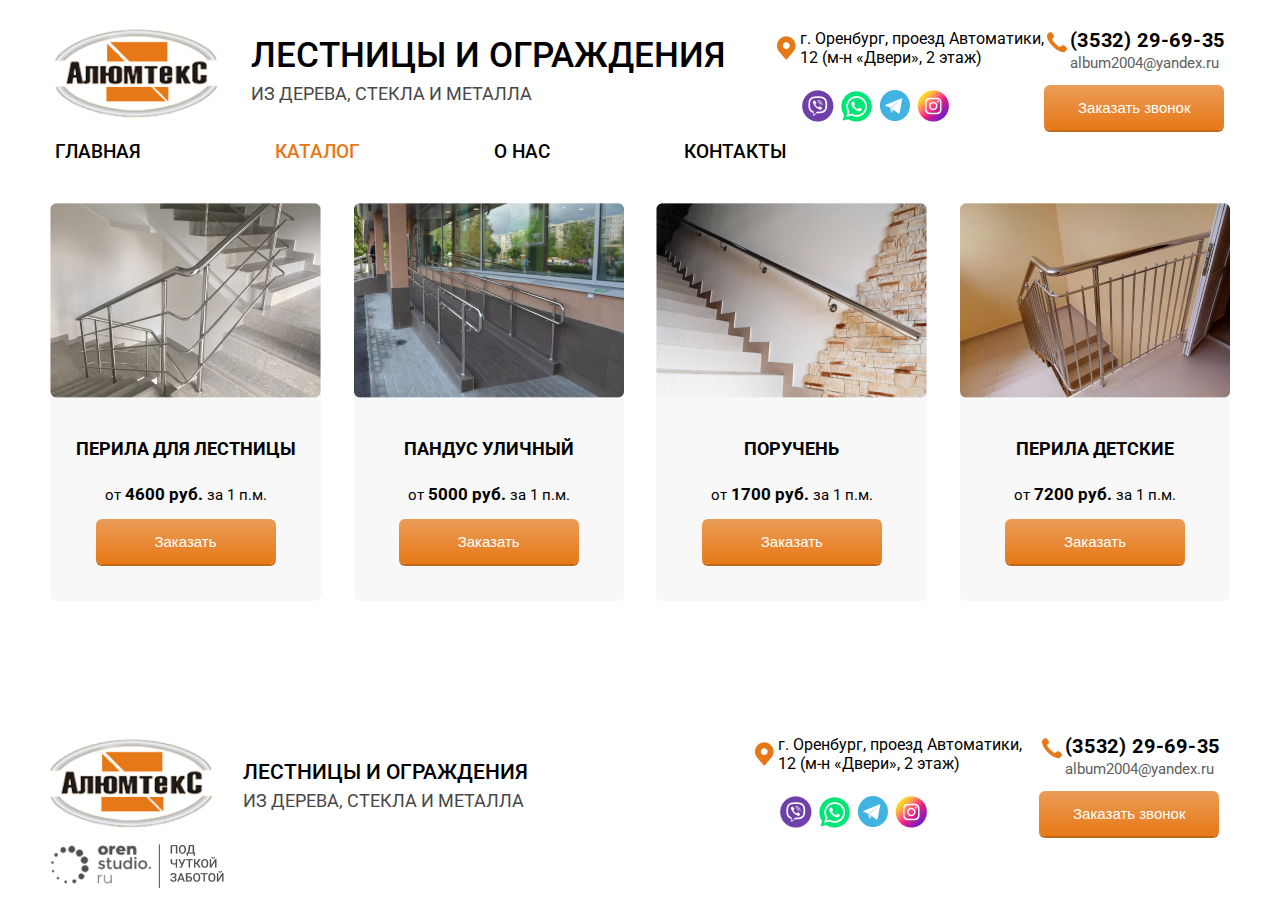
==== catalog.html @ 0273c0f2 "finished catalog page" ====
<!DOCTYPE html>
<html lang="en">
<head>
    <meta charset="UTF-8">
    <meta http-equiv="X-UA-Compatible" content="IE=edge">
    <meta name="viewport" content="width=device-width, initial-scale=1.0">
    <link rel="preconnect" href="https://fonts.googleapis.com">
    <link rel="preconnect" href="https://fonts.gstatic.com" crossorigin>
    <link href="https://fonts.googleapis.com/css2?family=Roboto" rel="stylesheet">
    <link rel="stylesheet" href="./style.css">
    <link rel="stylesheet" href="./burgerstyle.css">
    <link rel="stylesheet" href="catalogstyle.css">
    <script src="./script.js" defer></script>
    <title>Document</title>
</head>
<body>
    <div id="menu">
        <div id="menu-bar" onclick="menuOnClick()">
            <div id="bar1" class="bar"></div>
            <div id="bar2" class="bar"></div>
            <div id="bar3" class="bar"></div>
        </div>
        <nav class="nav" id="nav">
            <ul>
                <li><a href="#">Главная</a></li>
                <li><a href="#">Каталог</a></li>
                <li><a class="selected" href="#">О нас</a></li>
                <li><a href="#">Контакты</a></li>
           </ul>
        </nav> 
    </div>
    <div class="menu-bg" id="menu-bg"></div>
    <header>
        <div class="headerContainer">
            <div class="logo">
                <img src="./img/logo.png" alt="logo">
            </div>
            <div class="siteName">
                <h1>Лестницы и ограждения</h1>
                <h2>из дерева, стекла и металла</h2>
            </div>
            <div class="headerSocialsPhoneContainer">
                <div class="adres-socials">
                    <div class="adres">
                        <img src="./img/mapMark.png" alt="mapMark">
                        <span>г. Оренбург, проезд Автоматики,<br>12 (м-н «Двери», 2 этаж)</span>
                    </div>
                    <div class="socials">
                        <img src="./img/viberIcon.png" alt="viberIcon">
                        <img src="./img/whatsappIcon.png" alt="whatsappIcon">
                        <img src="./img/telegramIcon.png" alt="telegramIcon">
                        <img src="./img/instagram.png" alt="instagram">
                    </div>
                </div>
                <div class="phone-requestCallButton">
                    <div class="phone-mail">
                        <img src="./img/phone.png" alt="phone">
                        <div class="phone-mailContainer">
                            <div class="phone">
                                <span>(3532) 29-69-35</span>
                            </div>
                            <div class="mail">
                                <span>album2004@yandex.ru</span>
                            </div>
                        </div>
                    </div>
                    <div class="requestCallButton">
                        <button class="buttons">Заказать звонок</button>
                    </div>
                </div>
            </div>
        </div>
        <div class="navbar-container">
            <nav>
                <li><a href="#">Главная</a></li>
                <li><a class="selected" href="#">Каталог</a></li>
                <li><a href="#">О нас</a></li>
                <li><a href="#">Контакты</a></li>
            </nav>
        </div>
    </header>
    <main>
        <section class="catalog">
            <div class="mainWrapper">
                <div class="catalogItems">
                    <div class="catalogItem">
                        <img src="./img/catalogItem1.png" alt="catalogItem">
                        <span class="itemName">Перила для лестницы</span>
                        <span class="itemPrice">от <span>4600 руб.</span> за 1 п.м.</span>
                        <button class="buttons">Заказать</button>
                    </div>
                    <div class="catalogItem">
                        <img src="./img/catalogItem2.png" alt="catalogItem">
                        <span class="itemName">Пандус уличный</span>
                        <span class="itemPrice">от <span>5000 руб.</span> за 1 п.м.</span>
                        <button class="buttons">Заказать</button>
                    </div>
                    <div class="catalogItem">
                        <img src="./img/catalogItem3.png" alt="catalogItem">
                        <span class="itemName">Поручень</span>
                        <span class="itemPrice">от <span>1700 руб.</span> за 1 п.м.</span>
                        <button class="buttons">Заказать</button>
                    </div>
                    <div class="catalogItem">
                        <img src="./img/catalogItem4.png" alt="catalogItem">
                        <span class="itemName">Перила детские</span>
                        <span class="itemPrice">от <span>7200 руб.</span> за 1 п.м.</span>
                        <button class="buttons">Заказать</button>
                    </div>
                </div>
            </div>
        </section>
    </main>
    <footer>
        <div class="mainWrapper">
            <div class="headerContainer">
                <div class="footerLogoContainer">
                    <div class="logo">
                        <img src="./img/logo.png" alt="logo">
                    </div>
                    <div class="siteName">
                        <h1>Лестницы и ограждения</h1>
                        <h2>из дерева, стекла и металла</h2>
                    </div>
                </div>
                <div class="footerContactsContainer">
                    <div class="adres-socials">
                        <div class="adres">
                            <img src="./img/mapMark.png" alt="mapMark">
                            <span>г. Оренбург, проезд Автоматики,<br>12 (м-н «Двери», 2 этаж)</span>
                        </div>
                        <div class="socials">
                            <img src="./img/viberIcon.png" alt="viberIcon">
                            <img src="./img/whatsappIcon.png" alt="whatsappIcon">
                            <img src="./img/telegramIcon.png" alt="telegramIcon">
                            <img src="./img/instagram.png" alt="instagram">
                        </div>
                    </div>
                    <div class="phone-requestCallButton">
                        <div class="phone-mail">
                            <img src="./img/phone.png" alt="phone">
                            <div class="phone-mailContainer">
                                <div class="phone">
                                    <span>(3532) 29-69-35</span>
                                </div>
                                <div class="mail">
                                    <span>album2004@yandex.ru</span>
                                </div>
                            </div>
                        </div>
                        <div class="requestCallButton">
                            <button class="buttons">Заказать звонок</button>
                        </div>
                    </div>
                </div>
            </div>
            <img class="footerCompanyLogo" src="./img/footerCompanyLogo.png" alt="footerCompanyLogo">
        </div>
    </footer>
</body>
</html>
---- style.css ----
@import url("burgerstyle.css");
:root {
    --main-orrange: #E77817;
}
* {
    margin: 0;
    padding: 0;
    box-sizing: border-box;
}
body {
    font-family: 'Roboto', sans-serif;
    font-style: normal;
}
.buttons {
    height: 45px;
    width: 180px;
    font-weight: 500;
    font-size: 15px;
    line-height: 160%;
    text-align: center;
    color: #FFFFFF;
    background: linear-gradient(180deg, #EA9D58 0%, var(--main-orrange) 100%);
    box-shadow: 0px 2px 0px #C1691B;
    border-radius: 6px;
    border: none;
}
.buttons:hover {
    color: #000;
}
header {
    width: 100%;
    display: flex;
    flex-direction: column;
    align-items: center;
    min-height: 130px;
}
h1 {
    font-weight: 500;
    font-size: 34.6955px;
    line-height: 150%;
    text-transform: uppercase;
}
h2 {
    font-weight: 400;
    font-size: 17.6981px;
    line-height: 150%;
    text-transform: uppercase;
    color: #474747;
}
h3 {
    font-weight: 700;
    font-size: 35px;
    line-height: 41px;
    text-transform: uppercase;
    color: #000000;
}
h4 {
    font-weight: 700;
    font-size: 22px;
    line-height: 26px;
    color: #000000;
}
p {
    font-weight: 400;
    font-size: 20px;
    line-height: 170%;
    text-align: center;
    color: #333333;
}
.headerContainer {
    max-width: 1170px;
    width: 100%;
    display: flex;
    justify-content: space-between;
    margin-top: 29px;
}
.headerContainer .siteName {
    display: flex;
    flex-direction: column;
    margin-right: 13px;
}
.headerContainer .adres-socials {
    display: flex;
    flex-direction: column;
}
.headerContainer .adres-socials .adres {
    display: flex;
    align-items: center;
}
.headerContainer .adres-socials .socials {
    display: flex;
    align-items: center;
    margin-top: 23px;
    margin-left: 30px;
    gap: 7px;
}
.headerContainer .phone-requestCallButton {
    display: flex;
    flex-direction: column;
    align-items: center;
    justify-content: center;
}
.headerContainer .phone-requestCallButton .phone-mail {
    display: flex;
    align-items: flex-start;
}
.headerContainer .phone-requestCallButton .phone-mailContainer {
    display: flex;
    flex-direction: column;
}
.headerContainer .phone-requestCallButton .phone {
    font-weight: 700;
    font-size: 20px;
    line-height: 110%;
    display: flex;
    align-items: center;
    letter-spacing: 0.7px;
}
.headerContainer .phone-requestCallButton .mail {
    font-weight: 400;
    font-size: 15px;
    line-height: 160%;
    color: #5F5F5F;
    
}
.headerContainer .phone-requestCallButton .requestCallButton {
    margin-top: 10px;
}
.headerContainer .headerSocialsPhoneContainer {
    display: flex;
    justify-content: center;
    flex-wrap: wrap;
}
header .navbar-container {
    max-width: 1170px;
    width: 100%;
    margin-top: 11px;
    list-style-type: none;
}
header .navbar-container a {
    font-weight: 500;
    font-size: 19px;
    line-height: 22px;
    text-transform: uppercase;
    text-decoration: none;
    color: #000;
}
header .navbar-container a:active {
    color: #000;
}
header nav {
    display: flex;
    justify-content: flex-start;
    gap: 134px;
}
header nav .selected {
    color: var(--main-orrange);
}
main {
    width: 100%;
    display: flex;
    flex-direction: column;
    align-items: center;
}
.mainWrapper {
    max-width: 1180px;
    width: 100%;
    display: flex;
    flex-direction: column;
    align-items: center;
}
.benefits {
    margin-top: 10px;
    height: 100%;
    width: 100%;
    display: flex;
    justify-content: center;
}
.benefits .mainWrapper {
    flex-direction: row;
    justify-content: space-between;
    position: relative;
}
.benefits-img {
    display: flex;
    justify-content: center;
    position: relative;
    align-items: center;
}
.benefits-img .sliderImage {
    width: 100%;
}
.benefits .arrows {
    max-width: 628px;
    width: 100%;
    display: flex;
    justify-content: space-between;
    position: absolute;
    height: 4vw;
}
.benefits .benefits-list {
    display: flex;
    flex-direction: column;
    gap: 25px;
}
.benefits .benefits-list .benefits-item {
    display: flex;
    align-items: center;
    justify-content: space-between;
}
.benefits .benefits-list span {
    font-weight: 700;
    font-size: 17px;
    line-height: 20px;
    text-transform: uppercase;
    background: #EFEFEF;
    width: 333px;
    height: 61px;    
    margin-left: 25px;
    padding-top: 19px;
    padding-left: 21px;
}
.benefits .calculateButton {
    background-color: var(--main-orrange);
    border-radius: 10px;
    width: 230px;
    height: 78px;
    font-weight: 400;
    font-size: 15px;
    line-height: 18px;
    color: #FFFFFF;
    display: flex;
    align-items: center;
    margin-top: 10px;
    position: absolute;
    right: 0vw;
    bottom: -90px;
}
.benefits .calculateButton img {
    padding-left: 29px;
}
.benefits .calculateButton span {
    padding-left: 13px;
}
.ourWorks {
    margin-top: 67px;
    width: 100%;
    display: flex;
    justify-content: center;
}
.ourWorks .mainWrapper {
    align-items: flex-start;
}
.ourWorks .ourWorksList {
    margin-top: 19px;
    width: 100%;
    display: flex;
    justify-content: space-between;
    flex-wrap: wrap;
}
.ourWorks .ourWorksList .ourWorksList-item {
    display: flex;
    flex-direction: column;
    align-items: center;
}
.ourWorks .ourWorksList .ourWorksList-item img {
    margin-top: 20px;
}
.testHeader {
    margin-top: 70px;
    width: 100%;
    display: flex;
    justify-content: center;
}
.testHeader h3 {
    text-align: center;
}
.testHeader .textContainer {
    margin-top: 37px;
    display: flex;
    justify-content: center;
}
footer {
    margin-top: 105px;
    width: 100%;
    display: flex;
    justify-content: center;
}
footer .mainWrapper {
    align-items: flex-start;
}
footer h1 {
    font-size: 20.6478px;
}
footer h2 {
    font-size: 17.6981px;
}
footer .footerLogoContainer {
    display: flex;
    align-items: center;
    flex-wrap: wrap;
    justify-content: center;
}
footer .footerLogoContainer .siteName {
    margin-left: 30px;
}
footer .footerContactsContainer {
    display: flex;
    justify-content: center;
}
footer .footerContactsContainer .adres-socials {
    margin-right: 17px;
}
footer .footerCompanyLogo {
    margin-top: 6px;
}
@media (max-width: 1100px) {
    h1 {
        font-size: 1.5em;
        text-align: center;
    }
    h2 {
        font-size: 1em;
        text-align: center;
    }
    h3 {
        font-size: 1.5em;
    }
    h4 {
        font-size: 1.3em;
    }
    p {
        font-size: 1em;
    }
}
@media (max-width: 1150px) {
    .benefits-item span {
        width: 100% !important;
    }
}
@media (max-width: 1080px) {
    .ourWorks .mainWrapper {
        align-items: center;
    }
    .ourWorks .ourWorksList-item {
        width: 50%;
    }
}
@media (max-width: 952px) {
    .benefits .mainWrapper {
        flex-direction: column;
    }
    .benefits .benefits-list {
        margin-top: 20px;
    }
    .ourWorks {
        margin-top: 110px;
    }
}
@media (max-width: 740px) {
    #menu {
        display: block !important;
    }
    header .navbar-container {
        display: none;
    }
    .benefits {
        margin-top: 20px;
    }
    footer .footerContactsContainer {
        flex-wrap: wrap;
    }
    p {
        padding: 0 40px;
    }
}
@media (max-width: 600px) {
    header .headerContainer, footer .headerContainer {
        flex-wrap: wrap;
        justify-content: center;
    }
}
@media (max-width: 540px) {
    .ourWorks .ourWorksList-item, .ourWorks .ourWorksList-item img {
        width: 100%;
    }
}
@media (max-width: 452px) {
    header .socials, footer .socials {
        margin-left: 0 !important;
        justify-content: center;
        margin-bottom: 20px;
    }
}
---- burgerstyle.css ----
:root {
    --main-orrange: #E77817;
}
#menu {
    z-index: 2;
    position: fixed;
    display: none;
}
#menu-bar {
    width: 45px;
    height: 40px;
    margin: 30px 0 20px 10px;
    cursor: pointer;
    position: fixed; 
    z-index: 12; 
}
.bar {
    height: 5px;
    width: 100%;
    background-color: var(--main-orrange);
    display: block;
    border-radius: 5px;
    transition: 0.3s ease;
}
#bar1 {
    transform: translateY(-4px);
}
#bar3 {
    transform: translateY(4px);
}
.nav {
    transition: 0.3s ease;
    display: none;
    position: fixed;
}
.nav ul {
    padding: 0 22px;
    margin-top: 70px;
}
.nav li {
    list-style: none;
    padding: 12px 0;
}
.nav li a {
    color: white;
    font-size: 20px;
    text-decoration: none;
}
.nav li a:hover {
    font-weight: bold;
}
.menu-bg, #menu {
    top: 0;
    left: 0;
    position: absolute;
}
.menu-bg {
    z-index: 1;
    width: 0;
    height: 0;
    margin: 30px 0 20px 40px;
    background: radial-gradient(circle, var(--main-orrange), var(--main-orrange));
    border-radius: 50%;
    transition: 0.3s ease;
    position: fixed;
}
.change {
    display: block;
    position: fixed;
}
.change .bar {
    background-color: white;
}
.change #bar1 {
    transform: translateY(4px) rotateZ(-45deg);
}
.change #bar2 {
    opacity: 0;
}
.change #bar3 {
    transform: translateY(-6px) rotateZ(45deg);
}
.change-bg {
    width: 520px;
    height: 460px;
    transform: translate(-60%,-30%);
}
---- catalogstyle.css ----
* {
    margin: 0;
    padding: 0;
    box-sizing: border-box;
}
body {
    font-family: 'Roboto', sans-serif;
    font-style: normal;
}
.catalog {
    margin-top: 40px;
    width: 100%;
    display: flex;
    justify-content: center;
}
.catalog .catalogItems {
    width: 100%;
    display: flex;
    justify-content: space-between;
    flex-wrap: wrap;
}
.catalog .catalogItem {
    height: 398px;
    background-color: #F8F8F8;
    display: flex;
    flex-direction: column;
    align-items: center;
    border-radius: 6px;
}
.catalog .catalogItem:hover {
    box-shadow: 0px 8px 30px rgba(0, 0, 0, 0.15);
}
.catalog .catalogItem .itemName {
    margin-top: 40px;
    font-weight: 700;
    font-size: 18px;
    line-height: 21px;
    text-align: center;
    text-transform: uppercase;
}
.catalog .catalogItem .itemPrice {
    margin-top: 25px;
    font-weight: 400;
    font-size: 15px;
    line-height: 18px;
    text-align: center;
    color: #000000;
}
.catalog .catalogItem .itemPrice span {
    font-weight: 700;
    font-size: 17px;
    line-height: 20px;
}
.catalog .catalogItem button {
    margin-top: 15px;
}
@media (max-width: 1082px) {
    .catalog .mainWrapper {
        width: 70%;
    }
    .catalog .catalogItems {
        justify-content: center;
        gap: 30px;
    }
}
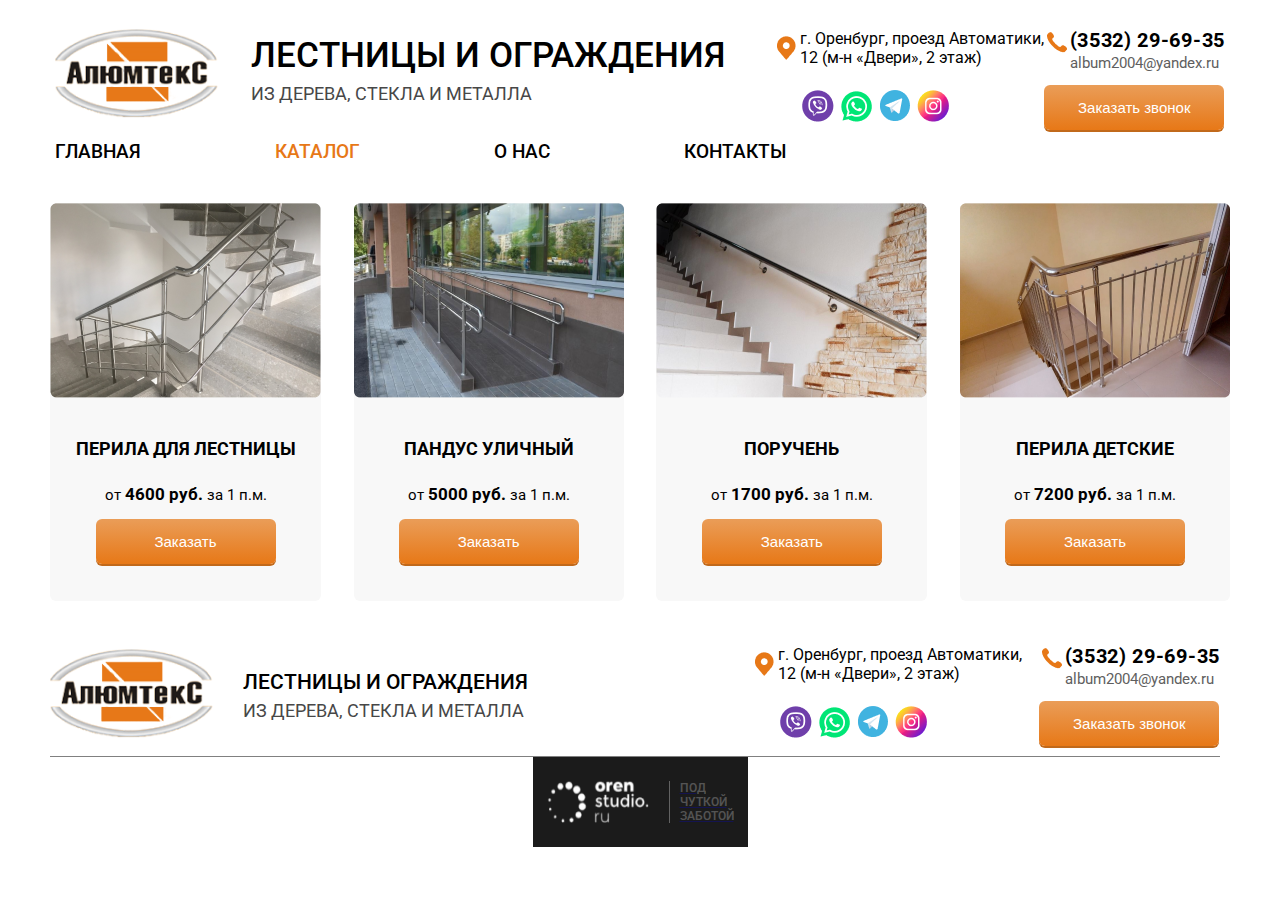
==== commit 855f0fe5: "added modal windows" ====
--- a/catalog.html
+++ b/catalog.html
@@ -7,10 +7,11 @@
     <link rel="preconnect" href="https://fonts.googleapis.com">
     <link rel="preconnect" href="https://fonts.gstatic.com" crossorigin>
     <link href="https://fonts.googleapis.com/css2?family=Roboto" rel="stylesheet">
-    <link rel="stylesheet" href="./style.css">
-    <link rel="stylesheet" href="./burgerstyle.css">
-    <link rel="stylesheet" href="catalogstyle.css">
-    <script src="./script.js" defer></script>
+    <link rel="stylesheet" href="./assets/templates/main/style.css">
+    <link rel="stylesheet" href="./assets/templates/main/burgerstyle.css">
+    <link rel="stylesheet" href="./assets/templates/main/catalogstyle.css">
+    <link rel="stylesheet" href="./assets/templates/main/modal.css">
+    <script src="./assets/js/script.js" defer></script>
     <title>Document</title>
 </head>
 <body>
@@ -22,9 +23,9 @@
         </div>
         <nav class="nav" id="nav">
             <ul>
-                <li><a href="#">Главная</a></li>
-                <li><a href="#">Каталог</a></li>
-                <li><a class="selected" href="#">О нас</a></li>
+                <li><a href="index.html">Главная</a></li>
+                <li><a href="catalog.html">Каталог</a></li>
+                <li><a href="#">О нас</a></li>
                 <li><a href="#">Контакты</a></li>
            </ul>
         </nav> 
@@ -33,7 +34,7 @@
     <header>
         <div class="headerContainer">
             <div class="logo">
-                <img src="./img/logo.png" alt="logo">
+                <img src="./assets/templates/main/img/logo.png" alt="logo">
             </div>
             <div class="siteName">
                 <h1>Лестницы и ограждения</h1>
@@ -42,22 +43,22 @@
             <div class="headerSocialsPhoneContainer">
                 <div class="adres-socials">
                     <div class="adres">
-                        <img src="./img/mapMark.png" alt="mapMark">
+                        <img src="./assets/templates/main/img/mapMark.png" alt="mapMark">
                         <span>г. Оренбург, проезд Автоматики,<br>12 (м-н «Двери», 2 этаж)</span>
                     </div>
                     <div class="socials">
-                        <img src="./img/viberIcon.png" alt="viberIcon">
-                        <img src="./img/whatsappIcon.png" alt="whatsappIcon">
-                        <img src="./img/telegramIcon.png" alt="telegramIcon">
-                        <img src="./img/instagram.png" alt="instagram">
+                        <img src="./assets/templates/main/img/viberIcon.png" alt="viberIcon">
+                        <img src="./assets/templates/main/img/whatsappIcon.png" alt="whatsappIcon">
+                        <img src="./assets/templates/main/img/telegramIcon.png" alt="telegramIcon">
+                        <img src="./assets/templates/main/img/instagram.png" alt="instagram">
                     </div>
                 </div>
                 <div class="phone-requestCallButton">
                     <div class="phone-mail">
-                        <img src="./img/phone.png" alt="phone">
+                        <img src="./assets/templates/main/img/phone.png" alt="phone">
                         <div class="phone-mailContainer">
                             <div class="phone">
-                                <span>(3532) 29-69-35</span>
+                                <span><a href="#">(3532) 29-69-35</a></span>
                             </div>
                             <div class="mail">
                                 <span>album2004@yandex.ru</span>
@@ -65,15 +66,15 @@
                         </div>
                     </div>
                     <div class="requestCallButton">
-                        <button class="buttons">Заказать звонок</button>
+                        <button class="buttons" id="topPhoneButton">Заказать звонок</button>
                     </div>
                 </div>
             </div>
         </div>
         <div class="navbar-container">
             <nav>
-                <li><a href="#">Главная</a></li>
-                <li><a class="selected" href="#">Каталог</a></li>
+                <li><a href="index.html">Главная</a></li>
+                <li><a class="selected" href="catalog.html">Каталог</a></li>
                 <li><a href="#">О нас</a></li>
                 <li><a href="#">Контакты</a></li>
             </nav>
@@ -84,25 +85,25 @@
             <div class="mainWrapper">
                 <div class="catalogItems">
                     <div class="catalogItem">
-                        <img src="./img/catalogItem1.png" alt="catalogItem">
+                        <img src="./assets/templates/main/img/catalogItem1.png" alt="catalogItem">
                         <span class="itemName">Перила для лестницы</span>
                         <span class="itemPrice">от <span>4600 руб.</span> за 1 п.м.</span>
                         <button class="buttons">Заказать</button>
                     </div>
                     <div class="catalogItem">
-                        <img src="./img/catalogItem2.png" alt="catalogItem">
+                        <img src="./assets/templates/main/img/catalogItem2.png" alt="catalogItem">
                         <span class="itemName">Пандус уличный</span>
                         <span class="itemPrice">от <span>5000 руб.</span> за 1 п.м.</span>
                         <button class="buttons">Заказать</button>
                     </div>
                     <div class="catalogItem">
-                        <img src="./img/catalogItem3.png" alt="catalogItem">
+                        <img src="./assets/templates/main/img/catalogItem3.png" alt="catalogItem">
                         <span class="itemName">Поручень</span>
                         <span class="itemPrice">от <span>1700 руб.</span> за 1 п.м.</span>
                         <button class="buttons">Заказать</button>
                     </div>
                     <div class="catalogItem">
-                        <img src="./img/catalogItem4.png" alt="catalogItem">
+                        <img src="./assets/templates/main/img/catalogItem4.png" alt="catalogItem">
                         <span class="itemName">Перила детские</span>
                         <span class="itemPrice">от <span>7200 руб.</span> за 1 п.м.</span>
                         <button class="buttons">Заказать</button>
@@ -116,7 +117,7 @@
             <div class="headerContainer">
                 <div class="footerLogoContainer">
                     <div class="logo">
-                        <img src="./img/logo.png" alt="logo">
+                        <img src="./assets/templates/main/img/logo.png" alt="logo">
                     </div>
                     <div class="siteName">
                         <h1>Лестницы и ограждения</h1>
@@ -126,22 +127,22 @@
                 <div class="footerContactsContainer">
                     <div class="adres-socials">
                         <div class="adres">
-                            <img src="./img/mapMark.png" alt="mapMark">
+                            <img src="./assets/templates/main/img/mapMark.png" alt="mapMark">
                             <span>г. Оренбург, проезд Автоматики,<br>12 (м-н «Двери», 2 этаж)</span>
                         </div>
                         <div class="socials">
-                            <img src="./img/viberIcon.png" alt="viberIcon">
-                            <img src="./img/whatsappIcon.png" alt="whatsappIcon">
-                            <img src="./img/telegramIcon.png" alt="telegramIcon">
-                            <img src="./img/instagram.png" alt="instagram">
+                            <img src="./assets/templates/main/img/viberIcon.png" alt="viberIcon">
+                            <img src="./assets/templates/main/img/whatsappIcon.png" alt="whatsappIcon">
+                            <img src="./assets/templates/main/img/telegramIcon.png" alt="telegramIcon">
+                            <img src="./assets/templates/main/img/instagram.png" alt="instagram">
                         </div>
                     </div>
                     <div class="phone-requestCallButton">
                         <div class="phone-mail">
-                            <img src="./img/phone.png" alt="phone">
+                            <img src="./assets/templates/main/img/phone.png" alt="phone">
                             <div class="phone-mailContainer">
                                 <div class="phone">
-                                    <span>(3532) 29-69-35</span>
+                                    <span><a href="#">(3532) 29-69-35</a></span>
                                 </div>
                                 <div class="mail">
                                     <span>album2004@yandex.ru</span>
@@ -149,13 +150,32 @@
                             </div>
                         </div>
                         <div class="requestCallButton">
-                            <button class="buttons">Заказать звонок</button>
+                            <button class="buttons" id="bottomPhoneButton">Заказать звонок</button>
                         </div>
                     </div>
                 </div>
             </div>
-            <img class="footerCompanyLogo" src="./img/footerCompanyLogo.png" alt="footerCompanyLogo">
+            <div class="footerCompanyLogo">
+                <img src="./assets/templates/main/img/orenstudio.png" alt="footerCompanyLogo">
+                <div class="footerLogoTetxt">
+                    <a href="#">
+                        <span>под</span>
+                        <span>чуткой</span>
+                        <span>заботой</span>
+                    </a>
+                </div>
+            </div>
         </div>
     </footer>
+    <div id="modalWindow" class="modal">
+        <div class="modal-content">
+            <span class="closeButton">&times;</span>
+            <div class="modal-items">
+                <p>Введите ваш номер</p>
+                <input type="text">
+                <button class="approveButton buttons">Заказать</button>
+            </div>
+        </div>
+    </div>
 </body>
 </html>--- a/assets/templates/main/style.css
+++ b/assets/templates/main/style.css
@@ -0,0 +1,445 @@
+@import url("./burgerstyle.css");
+:root {
+    --main-orrange: #E77817;
+}
+* {
+    margin: 0;
+    padding: 0;
+    box-sizing: border-box;
+}
+body {
+    font-family: 'Roboto', sans-serif;
+    font-style: normal;
+}
+.buttons {
+    height: 45px;
+    width: 180px;
+    font-weight: 500;
+    font-size: 15px;
+    line-height: 160%;
+    text-align: center;
+    color: #FFFFFF;
+    background: linear-gradient(180deg, #EA9D58 0%, var(--main-orrange) 100%);
+    box-shadow: 0px 2px 0px #C1691B;
+    border-radius: 6px;
+    border: none;
+}
+.buttons:hover {
+    color: #000;
+}
+header {
+    width: 100%;
+    display: flex;
+    flex-direction: column;
+    align-items: center;
+    min-height: 130px;
+}
+h1 {
+    font-weight: 500;
+    font-size: 34.6955px;
+    line-height: 150%;
+    text-transform: uppercase;
+}
+h2 {
+    font-weight: 400;
+    font-size: 17.6981px;
+    line-height: 150%;
+    text-transform: uppercase;
+    color: #474747;
+}
+h3 {
+    font-weight: 700;
+    font-size: 35px;
+    line-height: 41px;
+    text-transform: uppercase;
+    color: #000000;
+}
+h4 {
+    font-weight: 700;
+    font-size: 22px;
+    line-height: 26px;
+    color: #000000;
+}
+p {
+    font-weight: 400;
+    font-size: 20px;
+    line-height: 170%;
+    text-align: center;
+    color: #333333;
+}
+.headerContainer {
+    max-width: 1170px;
+    width: 100%;
+    display: flex;
+    justify-content: space-between;
+    margin-top: 29px;
+}
+.headerContainer .siteName {
+    display: flex;
+    flex-direction: column;
+    margin-right: 13px;
+}
+.headerContainer .adres-socials {
+    display: flex;
+    flex-direction: column;
+}
+.headerContainer .adres-socials .adres {
+    display: flex;
+    align-items: center;
+}
+.headerContainer .adres-socials .socials {
+    display: flex;
+    align-items: center;
+    margin-top: 23px;
+    margin-left: 30px;
+    gap: 7px;
+}
+.headerContainer .phone-requestCallButton {
+    display: flex;
+    flex-direction: column;
+    align-items: center;
+    justify-content: center;
+}
+.headerContainer .phone-requestCallButton .phone-mail {
+    display: flex;
+    align-items: flex-start;
+}
+.headerContainer .phone-requestCallButton .phone-mailContainer {
+    display: flex;
+    flex-direction: column;
+}
+.headerContainer .phone-requestCallButton .phone {
+    font-weight: 700;
+    font-size: 20px;
+    line-height: 110%;
+    display: flex;
+    align-items: center;
+    letter-spacing: 0.7px;
+}
+.headerContainer .phone-requestCallButton .mail {
+    font-weight: 400;
+    font-size: 15px;
+    line-height: 160%;
+    color: #5F5F5F;
+    
+}
+.headerContainer .phone-requestCallButton .requestCallButton {
+    margin-top: 10px;
+}
+.headerContainer .headerSocialsPhoneContainer {
+    display: flex;
+    justify-content: center;
+    flex-wrap: wrap;
+}
+header .navbar-container {
+    max-width: 1170px;
+    width: 100%;
+    margin-top: 11px;
+    list-style-type: none;
+}
+header .navbar-container a {
+    font-weight: 500;
+    font-size: 19px;
+    line-height: 22px;
+    text-transform: uppercase;
+    text-decoration: none;
+    color: #000;
+}
+header .navbar-container a:active {
+    color: #000;
+}
+header nav {
+    display: flex;
+    justify-content: flex-start;
+    gap: 134px;
+}
+header nav .selected {
+    color: var(--main-orrange);
+}
+main {
+    width: 100%;
+    display: flex;
+    flex-direction: column;
+    align-items: center;
+}
+.mainWrapper {
+    max-width: 1180px;
+    width: 100%;
+    display: flex;
+    flex-direction: column;
+    align-items: center;
+}
+.benefits {
+    margin-top: 10px;
+    height: 100%;
+    width: 100%;
+    display: flex;
+    justify-content: center;
+}
+.benefits .mainWrapper {
+    flex-direction: row;
+    justify-content: space-between;
+    position: relative;
+}
+.benefits-img {
+    display: flex;
+    justify-content: center;
+    position: relative;
+    align-items: center;
+}
+.benefits-img .sliderImage {
+    width: 100%;
+}
+.benefits .arrows {
+    max-width: 628px;
+    width: 100%;
+    display: flex;
+    justify-content: space-between;
+    position: absolute;
+    height: 4vw;
+}
+.benefits .benefits-list {
+    display: flex;
+    flex-direction: column;
+    gap: 25px;
+}
+.benefits .benefits-list .benefits-item {
+    display: flex;
+    align-items: center;
+    justify-content: space-between;
+}
+.benefits .benefits-list span {
+    font-weight: 700;
+    font-size: 17px;
+    line-height: 20px;
+    text-transform: uppercase;
+    background: #EFEFEF;
+    width: 333px;
+    height: 61px;    
+    margin-left: 25px;
+    padding-top: 19px;
+    padding-left: 21px;
+}
+.benefits .calculateButton {
+    background-color: var(--main-orrange);
+    border-radius: 10px;
+    width: 230px;
+    height: 78px;
+    font-weight: 400;
+    font-size: 15px;
+    line-height: 18px;
+    color: #FFFFFF;
+    display: flex;
+    align-items: center;
+    margin-top: 10px;
+    position: absolute;
+    right: 0vw;
+    bottom: -90px;
+}
+.benefits .calculateButton img {
+    padding-left: 29px;
+}
+.benefits .calculateButton span {
+    padding-left: 13px;
+}
+.ourWorks {
+    margin-top: 67px;
+    width: 100%;
+    display: flex;
+    justify-content: center;
+}
+.ourWorks .mainWrapper {
+    align-items: flex-start;
+}
+.ourWorks .ourWorksList {
+    margin-top: 19px;
+    width: 100%;
+    display: flex;
+    justify-content: space-between;
+    flex-wrap: wrap;
+}
+.ourWorks .ourWorksList .ourWorksList-item {
+    display: flex;
+    flex-direction: column;
+    align-items: center;
+}
+.ourWorks .ourWorksList .ourWorksList-item img {
+    margin-top: 20px;
+}
+.testHeader {
+    margin-top: 70px;
+    width: 100%;
+    display: flex;
+    justify-content: center;
+}
+.testHeader h3 {
+    text-align: center;
+}
+.testHeader .textContainer {
+    margin-top: 37px;
+    display: flex;
+    justify-content: center;
+}
+footer {
+    margin-top: 15px;
+    width: 100%;
+    display: flex;
+    justify-content: center;
+}
+footer .mainWrapper {
+    align-items: flex-start;
+}
+footer h1 {
+    font-size: 20.6478px;
+}
+footer h2 {
+    font-size: 17.6981px;
+}
+footer .headerContainer {
+    border-bottom: 1px solid #808080;
+    padding-bottom: 10px;
+}
+footer .footerLogoContainer {
+    display: flex;
+    align-items: center;
+    flex-wrap: wrap;
+    justify-content: center;
+}
+footer .footerLogoContainer .siteName {
+    margin-left: 30px;
+}
+footer .footerContactsContainer {
+    display: flex;
+    justify-content: center;
+}
+footer .footerContactsContainer .adres-socials {
+    margin-right: 17px;
+}
+footer .footerCompanyLogo {
+    background-color: #1B1B1B;
+    margin: 0 auto;
+    display: flex;
+    justify-content: center;
+    padding: 24px 14px;
+}
+footer .footerCompanyLogo .footerLogoTetxt a {
+    display: flex;
+    flex-direction: column;
+    align-items: flex-start;
+    border-left: 1px solid #ffffff50;
+    padding-left: 10px;
+}
+footer .footerCompanyLogo span {
+    font-weight: 500;
+    font-size: 12px;
+    line-height: 14px;
+    text-transform: uppercase;
+    color: #fff;
+    opacity: 0.25;
+}
+footer .footerCompanyLogo img {
+    padding-right: 20px;
+}
+.phone a {
+    color: #000;
+    text-decoration: none;
+}
+@media (max-width: 1100px) {
+    h1 {
+        font-size: 1.5em;
+        text-align: center;
+    }
+    h2 {
+        font-size: 1em;
+        text-align: center;
+    }
+    h3 {
+        font-size: 1.5em;
+    }
+    h4 {
+        font-size: 1.3em;
+    }
+    p {
+        font-size: 1em;
+    }
+}
+@media (max-width: 1150px) {
+    .benefits-item span {
+        width: 100% !important;
+    }
+}
+@media (max-width: 1080px) {
+    .ourWorks .mainWrapper {
+        align-items: center;
+    }
+    .ourWorks .ourWorksList-item {
+        margin-top: 30px;
+        width: 50%;
+    }
+    .footerCompanyLogo {
+        margin: 0 auto;
+    }
+    .templateSection .mainWrapper {
+        align-items: center !important;
+    }
+}
+@media (max-width: 952px) {
+    .benefits .mainWrapper {
+        flex-direction: column;
+    }
+    .benefits .benefits-list {
+        margin-top: 20px;
+    }
+    .ourWorks {
+        margin-top: 110px;
+    }
+    .benefits .calculateButton {
+        right: auto;
+        bottom: -100px;
+    }
+}
+@media (max-width: 740px) {
+    #menu {
+        display: block !important;
+    }
+    header .navbar-container {
+        display: none;
+    }
+    .benefits {
+        margin-top: 20px;
+    }
+    footer .footerContactsContainer {
+        flex-wrap: wrap;
+        gap: 30px;
+    }
+    footer .headerContainer {
+        gap: 50px;
+    }
+    p {
+        padding: 0 40px;
+    }
+}
+@media (max-width: 600px) {
+    header .headerContainer, footer .headerContainer {
+        flex-wrap: wrap;
+        justify-content: center;
+    }
+}
+@media (max-width: 540px) {
+    .ourWorks .ourWorksList-item, .ourWorks .ourWorksList-item img {
+        width: 100%;
+    }
+    footer .phone-requestCallButton {
+        gap: 10px;
+    }
+    footer .phone-mailContainer {
+        gap: 15px;
+    }
+}
+@media (max-width: 452px) {
+    header .socials, footer .socials {
+        margin-left: 0 !important;
+        justify-content: center;
+        margin-bottom: 20px;
+    }
+}--- a/assets/templates/main/burgerstyle.css
+++ b/assets/templates/main/burgerstyle.css
@@ -0,0 +1,87 @@
+:root {
+    --main-orrange: #E77817;
+}
+#menu {
+    z-index: 2;
+    position: fixed;
+    display: none;
+}
+#menu-bar {
+    width: 45px;
+    height: 40px;
+    margin: 30px 0 20px 10px;
+    cursor: pointer;
+    position: fixed; 
+    z-index: 12; 
+}
+.bar {
+    height: 5px;
+    width: 100%;
+    background-color: var(--main-orrange);
+    display: block;
+    border-radius: 5px;
+    transition: 0.3s ease;
+}
+#bar1 {
+    transform: translateY(-4px);
+}
+#bar3 {
+    transform: translateY(4px);
+}
+.nav {
+    transition: 0.3s ease;
+    display: none;
+    position: fixed;
+}
+.nav ul {
+    padding: 0 22px;
+    margin-top: 70px;
+}
+.nav li {
+    list-style: none;
+    padding: 12px 0;
+}
+.nav li a {
+    color: white;
+    font-size: 20px;
+    text-decoration: none;
+}
+.nav li a:hover {
+    font-weight: bold;
+}
+.menu-bg, #menu {
+    top: 0;
+    left: 0;
+    position: absolute;
+}
+.menu-bg {
+    z-index: 1;
+    width: 0;
+    height: 0;
+    margin: 30px 0 20px 40px;
+    background: radial-gradient(circle, var(--main-orrange), var(--main-orrange));
+    border-radius: 50%;
+    transition: 0.3s ease;
+    position: fixed;
+}
+.change {
+    display: block;
+    position: fixed;
+}
+.change .bar {
+    background-color: white;
+}
+.change #bar1 {
+    transform: translateY(4px) rotateZ(-45deg);
+}
+.change #bar2 {
+    opacity: 0;
+}
+.change #bar3 {
+    transform: translateY(-6px) rotateZ(45deg);
+}
+.change-bg {
+    width: 520px;
+    height: 460px;
+    transform: translate(-60%,-30%);
+}--- a/assets/templates/main/catalogstyle.css
+++ b/assets/templates/main/catalogstyle.css
@@ -0,0 +1,65 @@
+* {
+    margin: 0;
+    padding: 0;
+    box-sizing: border-box;
+}
+body {
+    font-family: 'Roboto', sans-serif;
+    font-style: normal;
+}
+.catalog {
+    margin-top: 40px;
+    width: 100%;
+    display: flex;
+    justify-content: center;
+}
+.catalog .catalogItems {
+    width: 100%;
+    display: flex;
+    justify-content: space-between;
+    flex-wrap: wrap;
+}
+.catalog .catalogItem {
+    height: 398px;
+    background-color: #F8F8F8;
+    display: flex;
+    flex-direction: column;
+    align-items: center;
+    border-radius: 6px;
+}
+.catalog .catalogItem:hover {
+    box-shadow: 0px 8px 30px rgba(0, 0, 0, 0.15);
+}
+.catalog .catalogItem .itemName {
+    margin-top: 40px;
+    font-weight: 700;
+    font-size: 18px;
+    line-height: 21px;
+    text-align: center;
+    text-transform: uppercase;
+}
+.catalog .catalogItem .itemPrice {
+    margin-top: 25px;
+    font-weight: 400;
+    font-size: 15px;
+    line-height: 18px;
+    text-align: center;
+    color: #000000;
+}
+.catalog .catalogItem .itemPrice span {
+    font-weight: 700;
+    font-size: 17px;
+    line-height: 20px;
+}
+.catalog .catalogItem button {
+    margin-top: 15px;
+}
+@media (max-width: 1082px) {
+    .catalog .mainWrapper {
+        width: 70%;
+    }
+    .catalog .catalogItems {
+        justify-content: center;
+        gap: 30px;
+    }
+}--- a/assets/templates/main/modal.css
+++ b/assets/templates/main/modal.css
@@ -0,0 +1,76 @@
+.modal {
+    display: none; 
+    position: fixed; 
+    z-index: 1;
+    left: 0;
+    top: 0;
+    width: 100%; 
+    height: 100%; 
+    overflow: auto;
+    background-color: rgb(0,0,0); 
+    background-color: rgba(0,0,0,0.4); 
+  }
+.modal-content {
+    background-color: #fefefe;
+    margin: 15% auto; 
+    border: 1px solid #888;
+    width: 30%; 
+    height: 290px;
+    display: flex;
+    flex-direction: column;
+}
+.modal-items {
+    display: flex;
+    flex-direction: column;
+    align-items: center;
+}
+.modal p {
+    margin-top: 30px;
+    font-weight: 400;
+    font-size: 20px;
+    line-height: 27px;
+    text-align: center;
+}
+.modal input {
+    margin-top: 50px;
+    border-radius: 6px;
+    font-weight: 500;
+    font-size: 15px;
+    line-height: 18px;
+    color: #606060;
+    background: #DBDBDB;
+    border: none;
+    width: 80%;
+    height: 40px;
+    padding-left: 20px;
+}
+.modal button {
+    margin: 35px 0;
+}
+.closeButton {
+    display: flex;
+    justify-content: flex-end;
+    margin-right: 20px;
+    color: #aaa;
+    font-size: 28px;
+    font-weight: bold;
+  }
+.closeButton:hover,
+.closeButton:focus {
+    color: black;
+    text-decoration: none;
+    cursor: pointer;
+}
+@media (max-width: 1000px) {
+    .modal-content {
+        width: 80%;
+    }
+}
+@media (max-width: 700px) {
+    .modal-content {
+        width: 80%;
+    }
+    .modal button {
+        width: 80%;
+    }
+}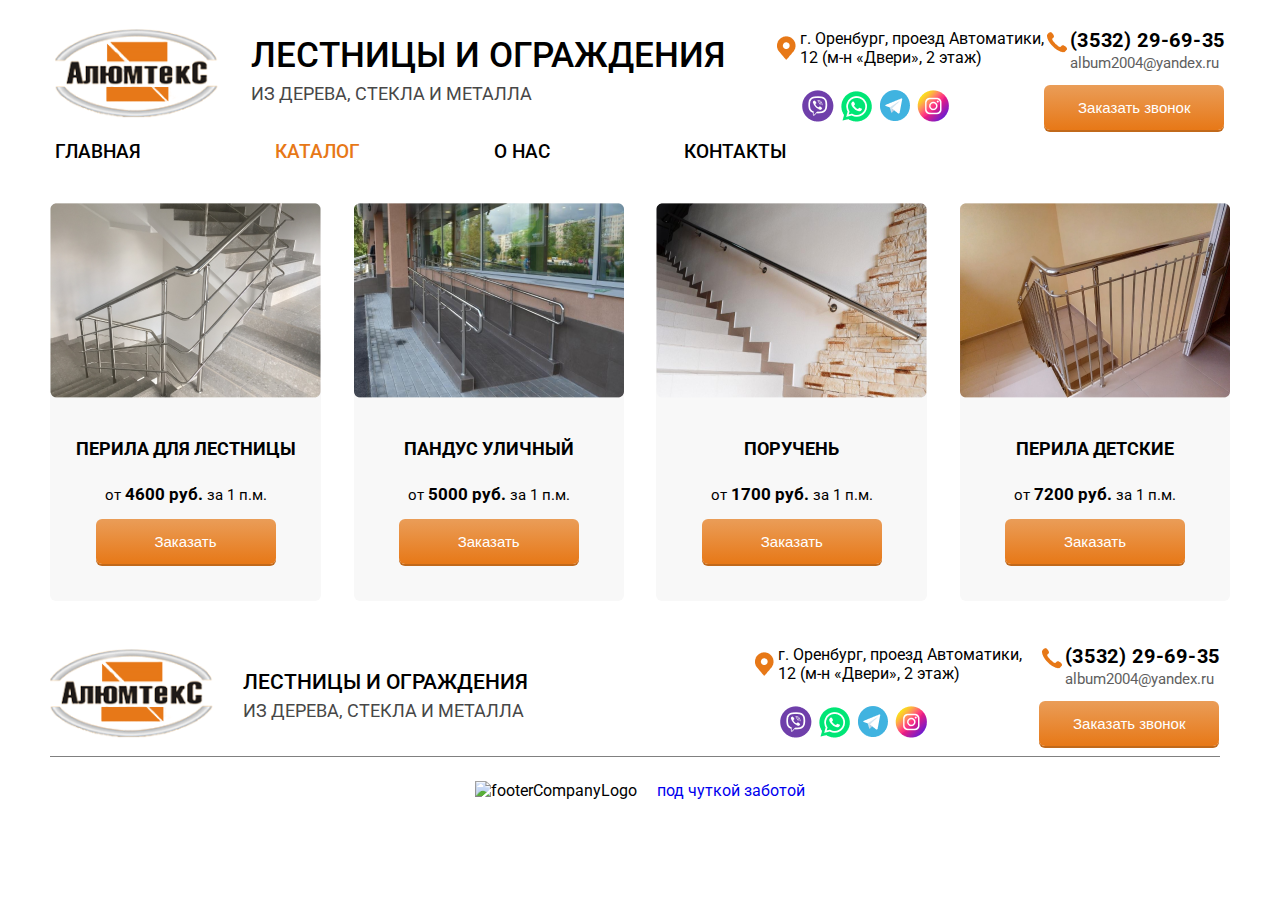
==== commit 7b626488: "fixed links and footer logo" ====
--- a/catalog.html
+++ b/catalog.html
@@ -34,7 +34,7 @@
     <header>
         <div class="headerContainer">
             <div class="logo">
-                <img src="./assets/templates/main/img/logo.png" alt="logo">
+                <a href="index.html"><img src="./assets/templates/main/img/logo.png" alt="logo"></a>
             </div>
             <div class="siteName">
                 <h1>Лестницы и ограждения</h1>
@@ -117,7 +117,7 @@
             <div class="headerContainer">
                 <div class="footerLogoContainer">
                     <div class="logo">
-                        <img src="./assets/templates/main/img/logo.png" alt="logo">
+                        <a href="index.html"><img src="./assets/templates/main/img/logo.png" alt="logo"></a>
                     </div>
                     <div class="siteName">
                         <h1>Лестницы и ограждения</h1>
--- a/assets/templates/main/style.css
+++ b/assets/templates/main/style.css
@@ -316,26 +316,45 @@
     margin-right: 17px;
 }
 footer .footerCompanyLogo {
-    background-color: #1B1B1B;
     margin: 0 auto;
     display: flex;
     justify-content: center;
     padding: 24px 14px;
 }
-footer .footerCompanyLogo .footerLogoTetxt a {
+footer .footerCompanyLogo .footerLink a {
     display: flex;
     flex-direction: column;
     align-items: flex-start;
-    border-left: 1px solid #ffffff50;
+}
+footer .footerCompanyLogo .footerLink span {
+    font-weight: 500;
+    font-size: 16px;
+    line-height: 14px;
+    color: #4f4f4f;
+}
+footer .footerCompanyLogo .footerLink span:first-child {
+    font-weight: 800;
+}
+footer .footerCompanyLogo .footerLink span:nth-child(2) {
+    font-weight: 500;
+}
+footer .footerCompanyLogo .footerLogoText a {
     padding-left: 10px;
-}
-footer .footerCompanyLogo span {
+    display: flex;
+    flex-direction: column;
+    align-items: flex-start;
+}
+footer .footerCompanyLogo .footerLogoText span {
+    padding-left: 10px;
+    border-left: 1px solid #1B1B1B50;
     font-weight: 500;
     font-size: 12px;
     line-height: 14px;
     text-transform: uppercase;
-    color: #fff;
-    opacity: 0.25;
+    color: #4f4f4f;
+}
+footer .footerCompanyLogo a {
+    text-decoration: none;
 }
 footer .footerCompanyLogo img {
     padding-right: 20px;
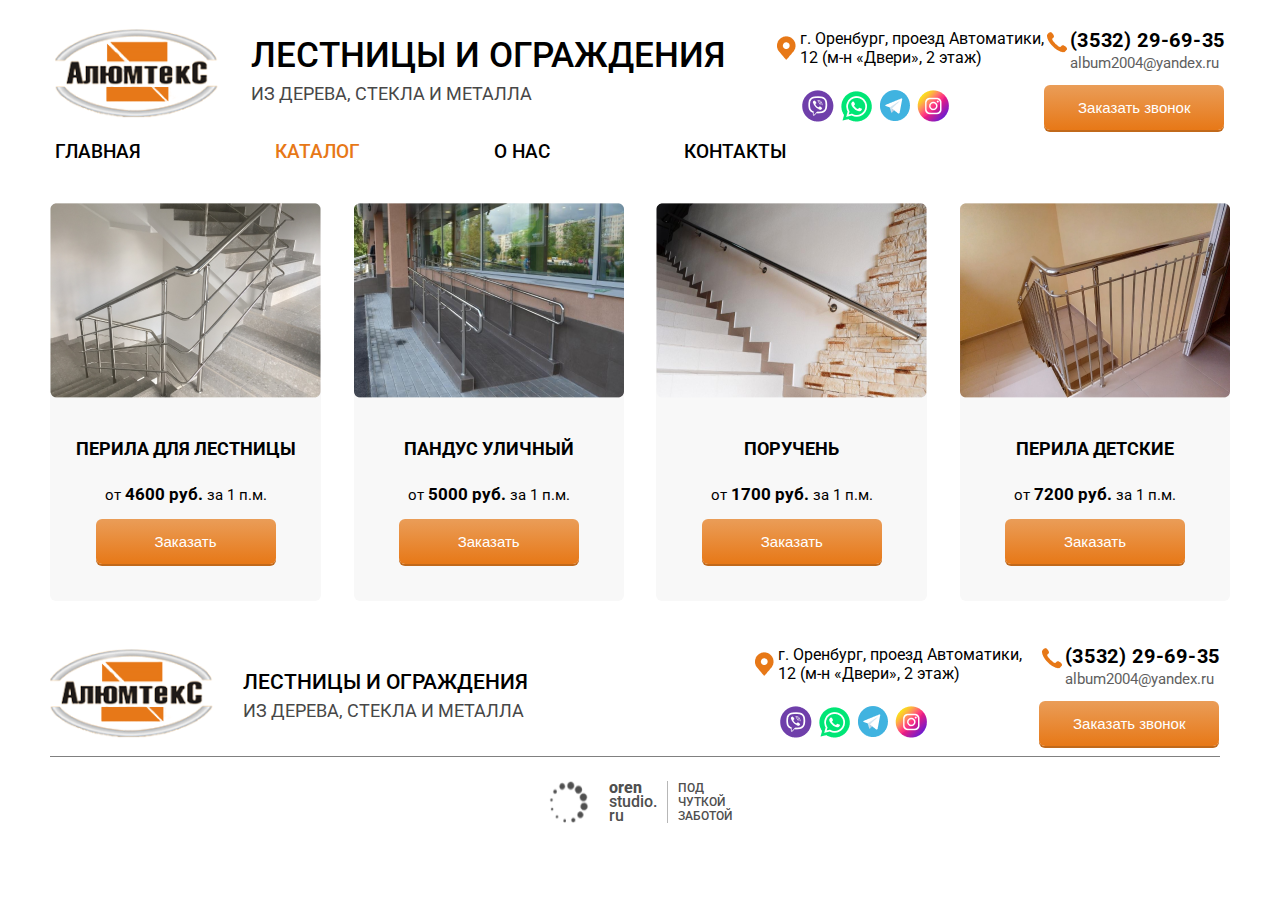
==== commit 7cfbdcea: "copyied footer logo to another pages" ====
--- a/catalog.html
+++ b/catalog.html
@@ -156,8 +156,15 @@
                 </div>
             </div>
             <div class="footerCompanyLogo">
-                <img src="./assets/templates/main/img/orenstudio.png" alt="footerCompanyLogo">
-                <div class="footerLogoTetxt">
+                <img src="./assets/templates/main/img/footerCompanyLogo.png" alt="footerCompanyLogo">
+                <div class="footerLink">
+                    <a href="#">
+                        <span>oren</span>
+                        <span>studio.</span>
+                        <span>ru</span>
+                    </a>
+                </div>
+                <div class="footerLogoText">
                     <a href="#">
                         <span>под</span>
                         <span>чуткой</span>
